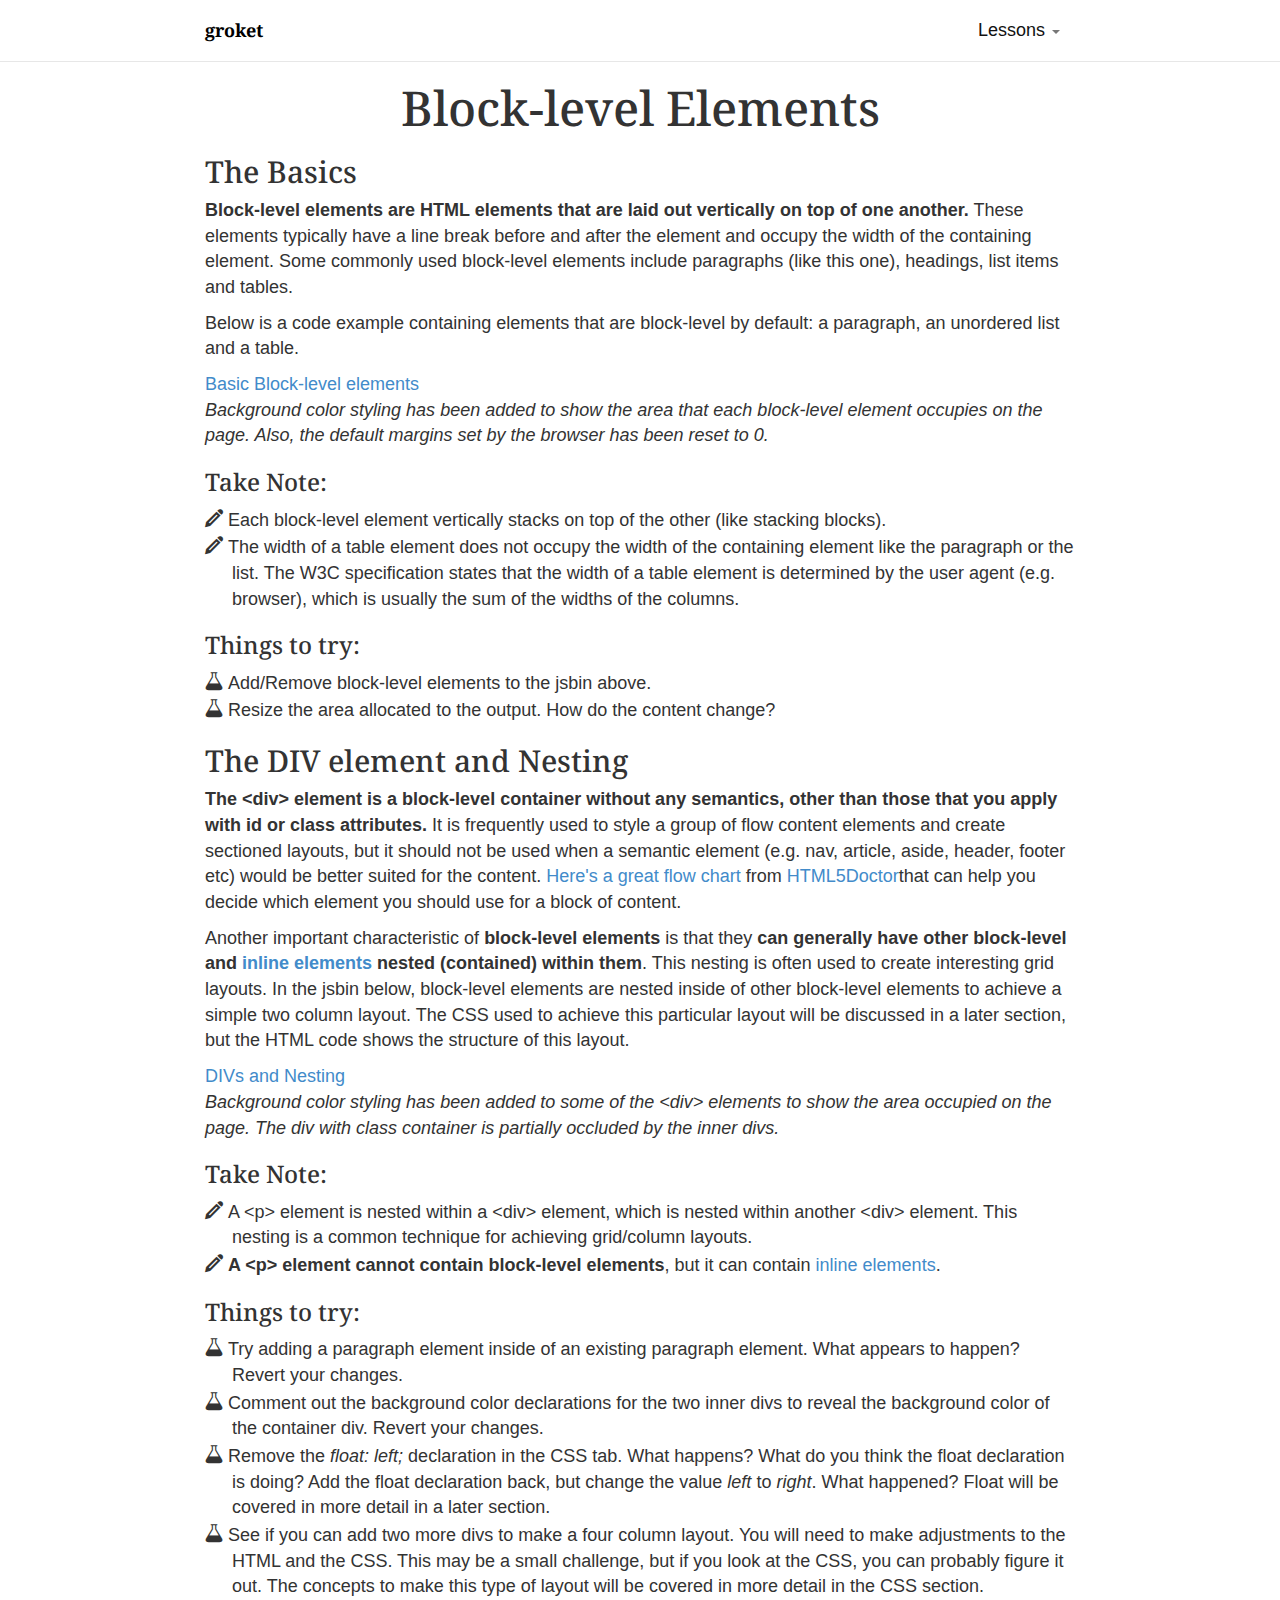
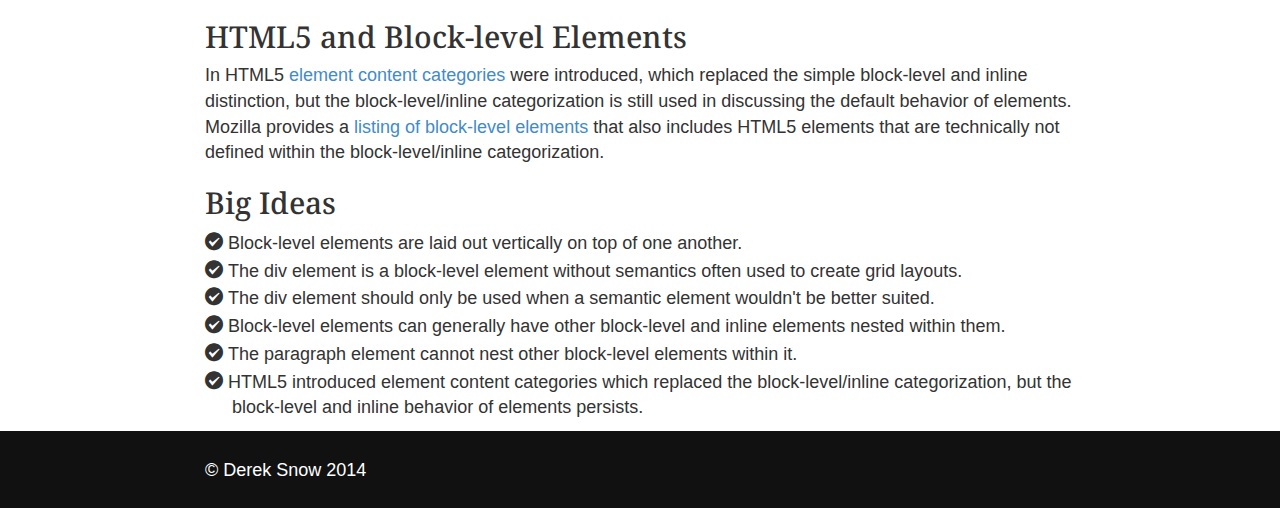
==== block_elements.html @ 168401f7 "Initial commit" ====
<!DOCTYPE html>
<html lang="en">

<head>
    <title>groket - Block Elements</title>
</head>

<body>
    <div id="wrap">
        <div id="includeNav"></div>
        <div class="container">
            <h1 class="text-center">Block-level Elements</h1>
            <h2>The Basics</h2>
            <p><strong>Block-level elements are HTML elements that are laid out
		    vertically on top of one another.</strong> These elements
	    typically have a line break before and after the element and occupy
	    the width of the containing element. Some commonly used block-level
	    elements include paragraphs (like this one), headings, list items
	    and tables.</p>
	    <p>Below is a code example containing elements that are block-level
	    by default: a paragraph, an unordered list and a table.</p>
		    <figure>
                <a class="jsbin-embed" href="http://jsbin.com/cuduq/2/embed?html,output">Basic
		Block-level elements</a>
                <script src="http://static.jsbin.com/js/embed.js"></script>
                <figcaption>
		    Background color styling has been added to show the area
		    that each block-level element occupies on the page. Also,
		    the default margins set by the browser has been reset to 0.
		    </figcaption>
            </figure>
            <h3>Take Note:</h3>
            <ul class="notes">
		<li>Each block-level element vertically stacks on top of the
		other (like stacking blocks).</li> 
		<li>The width of a table
		element does not occupy the width of the containing element
		like the paragraph or the list. The W3C specification states
		that the width of a table element is determined by the user
		agent (e.g. browser), which is usually
                    the sum of the widths of the columns.
		</li>
            </ul>
            <h3>Things to try:</h3>
            <ul class="exercises">
                <li>Add/Remove block-level elements to the jsbin above.</li>
                <li>Resize the area allocated to the output. How do the content change?</li>
            </ul>
            <h2>The DIV element and Nesting</h2>
            <p><strong>The &lt;div&gt; element is a block-level container
		    without any semantics, other than those that you apply with
	    id or class attributes.</strong> It is frequently used to style a group of flow content elements and create sectioned layouts, but it should not be used when a semantic element (e.g. nav, article, aside, header, footer etc) would be better suited
                for the content. <a href="http://html5doctor.com/downloads/h5d-sectioning-flowchart.png">Here's
a great flow chart</a> from
                <a href="http://html5doctor.com/">HTML5Doctor</a>that can help you decide which element you should use for a block of content.</p>
            <p>
                Another important characteristic of <strong>block-level
			elements</strong> is that they <strong>can generally
		have other block-level and <a
	href="inline_elements.html">inline elements</a> nested (contained)
within them</strong>. This nesting is often used to create interesting grid layouts. In the jsbin below, block-level elements are nested inside of other block-level elements to achieve a simple two column layout. The CSS used to achieve this particular
                layout will be discussed in a later section, but the HTML code shows the structure of this layout.</p>
            <figure> <a class="jsbin-embed" href="http://jsbin.com/favava/3/embed?html,output">DIVs and Nesting</a>
                <script src="http://static.jsbin.com/js/embed.js"></script>
                <figcaption>Background color styling has been added to some of the &lt;div&gt; elements to show the area occupied on the page. The div with class container is partially occluded by the inner divs.</figcaption>
            </figure>
            <h3>Take Note:</h3>
            <ul class="notes">
                <li>A &lt;p&gt; element is nested within a &lt;div&gt; element, which is nested within another &lt;div&gt; element. This nesting is a common technique for achieving grid/column layouts.</li>
                <li><strong>A &lt;p&gt; element cannot contain block-level elements</strong>, but it can contain <a href="inline_elements.html">inline elements</a>.</li>
            </ul>
            <h3>Things to try:</h3>
            <ul class="exercises">
                <li>Try adding a paragraph element inside of an existing paragraph element. What appears to happen? Revert your changes.</li>
                <li>Comment out the background color declarations for the two inner divs to reveal the background color of the container div. Revert your changes.</li>
                <li>Remove the <em>float: left;</em> declaration in the CSS tab. What happens? What do you think the float declaration is doing? Add the float declaration back, but change the value <em>left</em> to <em>right</em>. What happened? Float will be
                    covered in more detail in a later section.</li>
                <li>See if you can add two more divs to make a four column layout. You will need to make adjustments to the HTML and the CSS. This may be a small challenge, but if you look at the CSS, you can probably figure it out. The concepts to make this
                    type of layout will be covered in more detail in the CSS section.</li>
            </ul>
            <h2>HTML5 and Block-level Elements</h2>
	    <p>In HTML5 <a
		    href="http://www.whatwg.org/specs/web-apps/current-work/multipage/indices.html#element-content-categories">element
	    content categories</a> were introduced, which replaced the simple
    block-level and inline distinction, but the block-level/inline
    categorization is still used in discussing the default behavior of
    elements. Mozilla provides a <a
    href="https://developer.mozilla.org/en-US/docs/Web/HTML/Block-level_elements">listing
of block-level elements</a> that also includes HTML5
                elements that are technically not defined within the block-level/inline categorization.</p>
            <h2>Big Ideas</h2>
            <ul class="big-ideas">
                <li>Block-level elements are laid out vertically on top of one another.</li>
                <li>The div element is a block-level element without semantics often used to create grid layouts.</li>
                <li>The div element should only be used when a semantic element wouldn't be better suited.</li>
                <li>Block-level elements can generally have other block-level and inline elements nested within them.</li>
                <li>The paragraph element cannot nest other block-level elements within it.</li>
                <li>HTML5 introduced element content categories which replaced the block-level/inline categorization, but the block-level and inline behavior of elements persists.</li>
            </ul>

        </div>
    </div>
    <div id="includeFooter"></div>
    <script src="js/jquery.js"></script>
    <script src="js/includes.js"></script>
    <script src="js/bootstrap.min.js"></script>
</body>

</html>
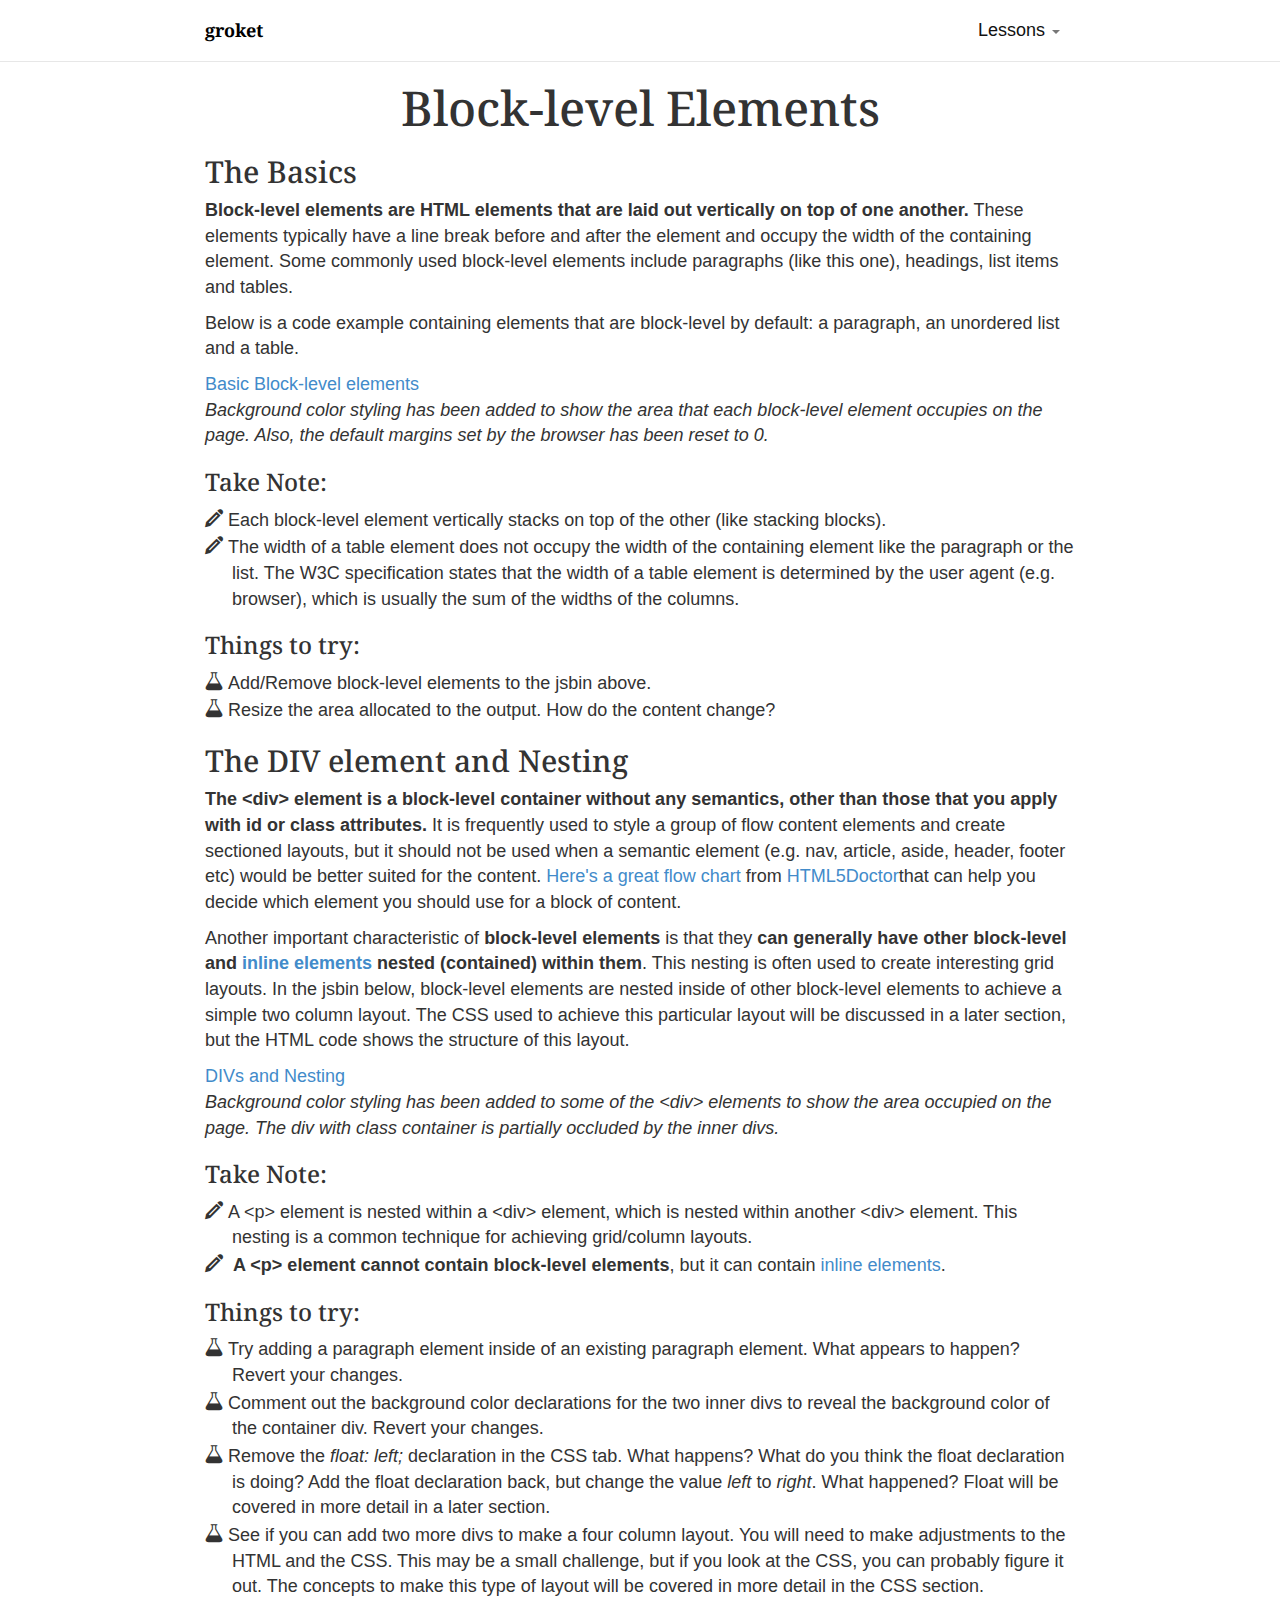
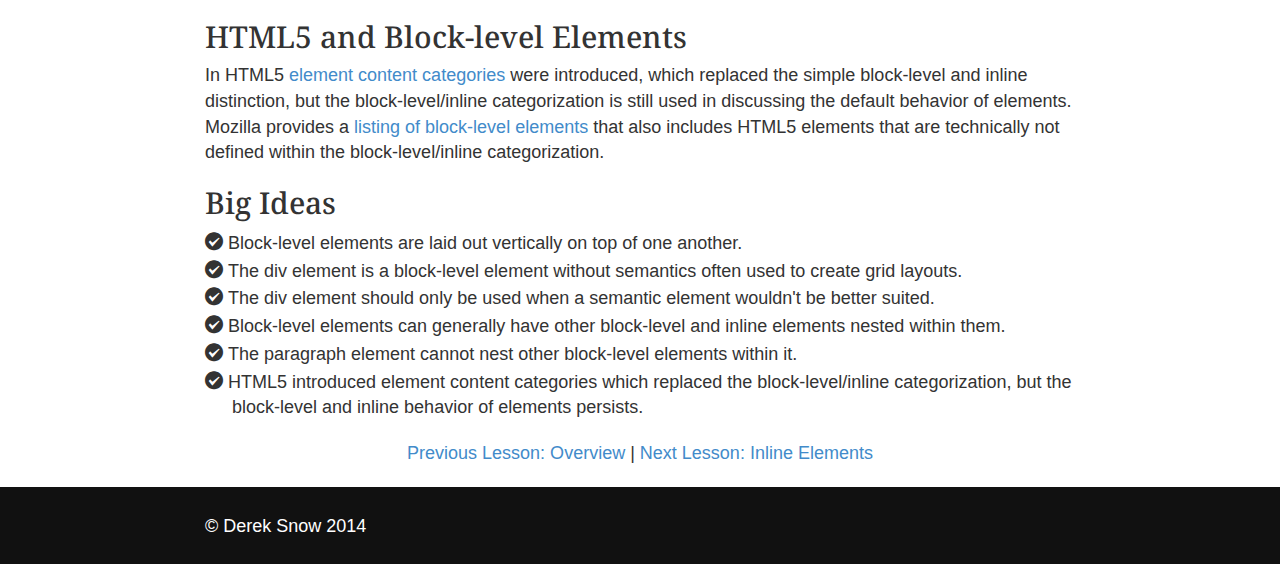
==== commit 4be26125: "Add previous and next lesson navigation at the bottom of each lesson" ====
--- a/block_elements.html
+++ b/block_elements.html
@@ -1,109 +1,218 @@
 <!DOCTYPE html>
+
 <html lang="en">
-
 <head>
-    <title>groket - Block Elements</title>
+  <title>groket - Block Elements</title>
 </head>
 
 <body>
-    <div id="wrap">
-        <div id="includeNav"></div>
-        <div class="container">
-            <h1 class="text-center">Block-level Elements</h1>
-            <h2>The Basics</h2>
-            <p><strong>Block-level elements are HTML elements that are laid out
-		    vertically on top of one another.</strong> These elements
-	    typically have a line break before and after the element and occupy
-	    the width of the containing element. Some commonly used block-level
-	    elements include paragraphs (like this one), headings, list items
-	    and tables.</p>
-	    <p>Below is a code example containing elements that are block-level
-	    by default: a paragraph, an unordered list and a table.</p>
-		    <figure>
-                <a class="jsbin-embed" href="http://jsbin.com/cuduq/2/embed?html,output">Basic
-		Block-level elements</a>
-                <script src="http://static.jsbin.com/js/embed.js"></script>
-                <figcaption>
-		    Background color styling has been added to show the area
-		    that each block-level element occupies on the page. Also,
-		    the default margins set by the browser has been reset to 0.
-		    </figcaption>
-            </figure>
-            <h3>Take Note:</h3>
-            <ul class="notes">
-		<li>Each block-level element vertically stacks on top of the
-		other (like stacking blocks).</li> 
-		<li>The width of a table
-		element does not occupy the width of the containing element
-		like the paragraph or the list. The W3C specification states
-		that the width of a table element is determined by the user
-		agent (e.g. browser), which is usually
-                    the sum of the widths of the columns.
-		</li>
-            </ul>
-            <h3>Things to try:</h3>
-            <ul class="exercises">
-                <li>Add/Remove block-level elements to the jsbin above.</li>
-                <li>Resize the area allocated to the output. How do the content change?</li>
-            </ul>
-            <h2>The DIV element and Nesting</h2>
-            <p><strong>The &lt;div&gt; element is a block-level container
-		    without any semantics, other than those that you apply with
-	    id or class attributes.</strong> It is frequently used to style a group of flow content elements and create sectioned layouts, but it should not be used when a semantic element (e.g. nav, article, aside, header, footer etc) would be better suited
-                for the content. <a href="http://html5doctor.com/downloads/h5d-sectioning-flowchart.png">Here's
-a great flow chart</a> from
-                <a href="http://html5doctor.com/">HTML5Doctor</a>that can help you decide which element you should use for a block of content.</p>
-            <p>
-                Another important characteristic of <strong>block-level
-			elements</strong> is that they <strong>can generally
-		have other block-level and <a
-	href="inline_elements.html">inline elements</a> nested (contained)
-within them</strong>. This nesting is often used to create interesting grid layouts. In the jsbin below, block-level elements are nested inside of other block-level elements to achieve a simple two column layout. The CSS used to achieve this particular
-                layout will be discussed in a later section, but the HTML code shows the structure of this layout.</p>
-            <figure> <a class="jsbin-embed" href="http://jsbin.com/favava/3/embed?html,output">DIVs and Nesting</a>
-                <script src="http://static.jsbin.com/js/embed.js"></script>
-                <figcaption>Background color styling has been added to some of the &lt;div&gt; elements to show the area occupied on the page. The div with class container is partially occluded by the inner divs.</figcaption>
-            </figure>
-            <h3>Take Note:</h3>
-            <ul class="notes">
-                <li>A &lt;p&gt; element is nested within a &lt;div&gt; element, which is nested within another &lt;div&gt; element. This nesting is a common technique for achieving grid/column layouts.</li>
-                <li><strong>A &lt;p&gt; element cannot contain block-level elements</strong>, but it can contain <a href="inline_elements.html">inline elements</a>.</li>
-            </ul>
-            <h3>Things to try:</h3>
-            <ul class="exercises">
-                <li>Try adding a paragraph element inside of an existing paragraph element. What appears to happen? Revert your changes.</li>
-                <li>Comment out the background color declarations for the two inner divs to reveal the background color of the container div. Revert your changes.</li>
-                <li>Remove the <em>float: left;</em> declaration in the CSS tab. What happens? What do you think the float declaration is doing? Add the float declaration back, but change the value <em>left</em> to <em>right</em>. What happened? Float will be
-                    covered in more detail in a later section.</li>
-                <li>See if you can add two more divs to make a four column layout. You will need to make adjustments to the HTML and the CSS. This may be a small challenge, but if you look at the CSS, you can probably figure it out. The concepts to make this
-                    type of layout will be covered in more detail in the CSS section.</li>
-            </ul>
-            <h2>HTML5 and Block-level Elements</h2>
-	    <p>In HTML5 <a
-		    href="http://www.whatwg.org/specs/web-apps/current-work/multipage/indices.html#element-content-categories">element
-	    content categories</a> were introduced, which replaced the simple
-    block-level and inline distinction, but the block-level/inline
-    categorization is still used in discussing the default behavior of
-    elements. Mozilla provides a <a
-    href="https://developer.mozilla.org/en-US/docs/Web/HTML/Block-level_elements">listing
-of block-level elements</a> that also includes HTML5
-                elements that are technically not defined within the block-level/inline categorization.</p>
-            <h2>Big Ideas</h2>
-            <ul class="big-ideas">
-                <li>Block-level elements are laid out vertically on top of one another.</li>
-                <li>The div element is a block-level element without semantics often used to create grid layouts.</li>
-                <li>The div element should only be used when a semantic element wouldn't be better suited.</li>
-                <li>Block-level elements can generally have other block-level and inline elements nested within them.</li>
-                <li>The paragraph element cannot nest other block-level elements within it.</li>
-                <li>HTML5 introduced element content categories which replaced the block-level/inline categorization, but the block-level and inline behavior of elements persists.</li>
-            </ul>
-
-        </div>
+  <div id="wrap">
+    <div id="includeNav">
     </div>
-    <div id="includeFooter"></div>
-    <script src="js/jquery.js"></script>
-    <script src="js/includes.js"></script>
-    <script src="js/bootstrap.min.js"></script>
+
+
+    <div class="container">
+      <h1 class="text-center">Block-level Elements</h1>
+
+
+      <h2>The Basics</h2>
+
+
+      <p><strong>Block-level elements are HTML elements that are laid out
+      vertically on top of one another.</strong> These elements typically have
+      a line break before and after the element and occupy the width of the
+      containing element. Some commonly used block-level elements include
+      paragraphs (like this one), headings, list items and tables.</p>
+
+
+      <p>Below is a code example containing elements that are block-level by
+      default: a paragraph, an unordered list and a table.</p>
+
+
+      <figure>
+        <a class="jsbin-embed" href=
+        "http://jsbin.com/cuduq/2/embed?html,output">Basic Block-level
+        elements</a> <script src="http://static.jsbin.com/js/embed.js">
+</script>
+
+        <figcaption>
+          Background color styling has been added to show the area that each
+          block-level element occupies on the page. Also, the default margins
+          set by the browser has been reset to 0.
+        </figcaption>
+      </figure>
+
+
+      <h3>Take Note:</h3>
+
+
+      <ul class="notes">
+        <li>Each block-level element vertically stacks on top of the other
+        (like stacking blocks).</li>
+
+
+        <li>The width of a table element does not occupy the width of the
+        containing element like the paragraph or the list. The W3C
+        specification states that the width of a table element is determined by
+        the user agent (e.g. browser), which is usually the sum of the widths
+        of the columns.</li>
+      </ul>
+
+
+      <h3>Things to try:</h3>
+
+
+      <ul class="exercises">
+        <li>Add/Remove block-level elements to the jsbin above.</li>
+
+
+        <li>Resize the area allocated to the output. How do the content
+        change?</li>
+      </ul>
+
+
+      <h2>The DIV element and Nesting</h2>
+
+
+      <p><strong>The &lt;div&gt; element is a block-level container without any
+      semantics, other than those that you apply with id or class
+      attributes.</strong> It is frequently used to style a group of flow
+      content elements and create sectioned layouts, but it should not be used
+      when a semantic element (e.g. nav, article, aside, header, footer etc)
+      would be better suited for the content. <a href=
+      "http://html5doctor.com/downloads/h5d-sectioning-flowchart.png">Here's a
+      great flow chart</a> from <a href=
+      "http://html5doctor.com/">HTML5Doctor</a>that can help you decide which
+      element you should use for a block of content.</p>
+
+
+      <p>Another important characteristic of <strong>block-level
+      elements</strong> is that they <strong>can generally have other
+      block-level and <a href="inline_elements.html">inline elements</a> nested
+      (contained) within them</strong>. This nesting is often used to create
+      interesting grid layouts. In the jsbin below, block-level elements are
+      nested inside of other block-level elements to achieve a simple two
+      column layout. The CSS used to achieve this particular layout will be
+      discussed in a later section, but the HTML code shows the structure of
+      this layout.</p>
+
+
+      <figure>
+        <a class="jsbin-embed" href=
+        "http://jsbin.com/favava/3/embed?html,output">DIVs and Nesting</a>
+        <script src="http://static.jsbin.com/js/embed.js">
+</script>
+
+        <figcaption>
+          Background color styling has been added to some of the &lt;div&gt;
+          elements to show the area occupied on the page. The div with class
+          container is partially occluded by the inner divs.
+        </figcaption>
+      </figure>
+
+
+      <h3>Take Note:</h3>
+
+
+      <ul class="notes">
+        <li>A &lt;p&gt; element is nested within a &lt;div&gt; element, which
+        is nested within another &lt;div&gt; element. This nesting is a common
+        technique for achieving grid/column layouts.</li>
+
+
+        <li>
+          <strong>A &lt;p&gt; element cannot contain block-level
+          elements</strong>, but it can contain <a href=
+          "inline_elements.html">inline elements</a>.
+        </li>
+      </ul>
+
+
+      <h3>Things to try:</h3>
+
+
+      <ul class="exercises">
+        <li>Try adding a paragraph element inside of an existing paragraph
+        element. What appears to happen? Revert your changes.</li>
+
+
+        <li>Comment out the background color declarations for the two inner
+        divs to reveal the background color of the container div. Revert your
+        changes.</li>
+
+
+        <li>Remove the <em>float: left;</em> declaration in the CSS tab. What
+        happens? What do you think the float declaration is doing? Add the
+        float declaration back, but change the value <em>left</em> to
+        <em>right</em>. What happened? Float will be covered in more detail in
+        a later section.</li>
+
+
+        <li>See if you can add two more divs to make a four column layout. You
+        will need to make adjustments to the HTML and the CSS. This may be a
+        small challenge, but if you look at the CSS, you can probably figure it
+        out. The concepts to make this type of layout will be covered in more
+        detail in the CSS section.</li>
+      </ul>
+
+
+      <h2>HTML5 and Block-level Elements</h2>
+
+
+      <p>In HTML5 <a href=
+      "http://www.whatwg.org/specs/web-apps/current-work/multipage/indices.html#element-content-categories">
+      element content categories</a> were introduced, which replaced the simple
+      block-level and inline distinction, but the block-level/inline
+      categorization is still used in discussing the default behavior of
+      elements. Mozilla provides a <a href=
+      "https://developer.mozilla.org/en-US/docs/Web/HTML/Block-level_elements">listing
+      of block-level elements</a> that also includes HTML5 elements that are
+      technically not defined within the block-level/inline categorization.</p>
+
+
+      <h2>Big Ideas</h2>
+
+
+      <ul class="big-ideas">
+        <li>Block-level elements are laid out vertically on top of one
+        another.</li>
+
+
+        <li>The div element is a block-level element without semantics often
+        used to create grid layouts.</li>
+
+
+        <li>The div element should only be used when a semantic element
+        wouldn't be better suited.</li>
+
+
+        <li>Block-level elements can generally have other block-level and
+        inline elements nested within them.</li>
+
+
+        <li>The paragraph element cannot nest other block-level elements within
+        it.</li>
+
+
+        <li>HTML5 introduced element content categories which replaced the
+        block-level/inline categorization, but the block-level and inline
+        behavior of elements persists.</li>
+      </ul>
+
+
+      <div class="row text-center">
+        <a href="layout_html_overview.html">Previous Lesson: Overview</a> |
+        <a href="inline_elements.html">Next Lesson: Inline Elements</a>
+      </div>
+    </div>
+  </div>
+
+
+  <div id="includeFooter">
+  </div>
+  <script src="js/jquery.js">
+</script> <script src="js/includes.js">
+</script> <script src="js/bootstrap.min.js">
+</script>
 </body>
-
 </html>
